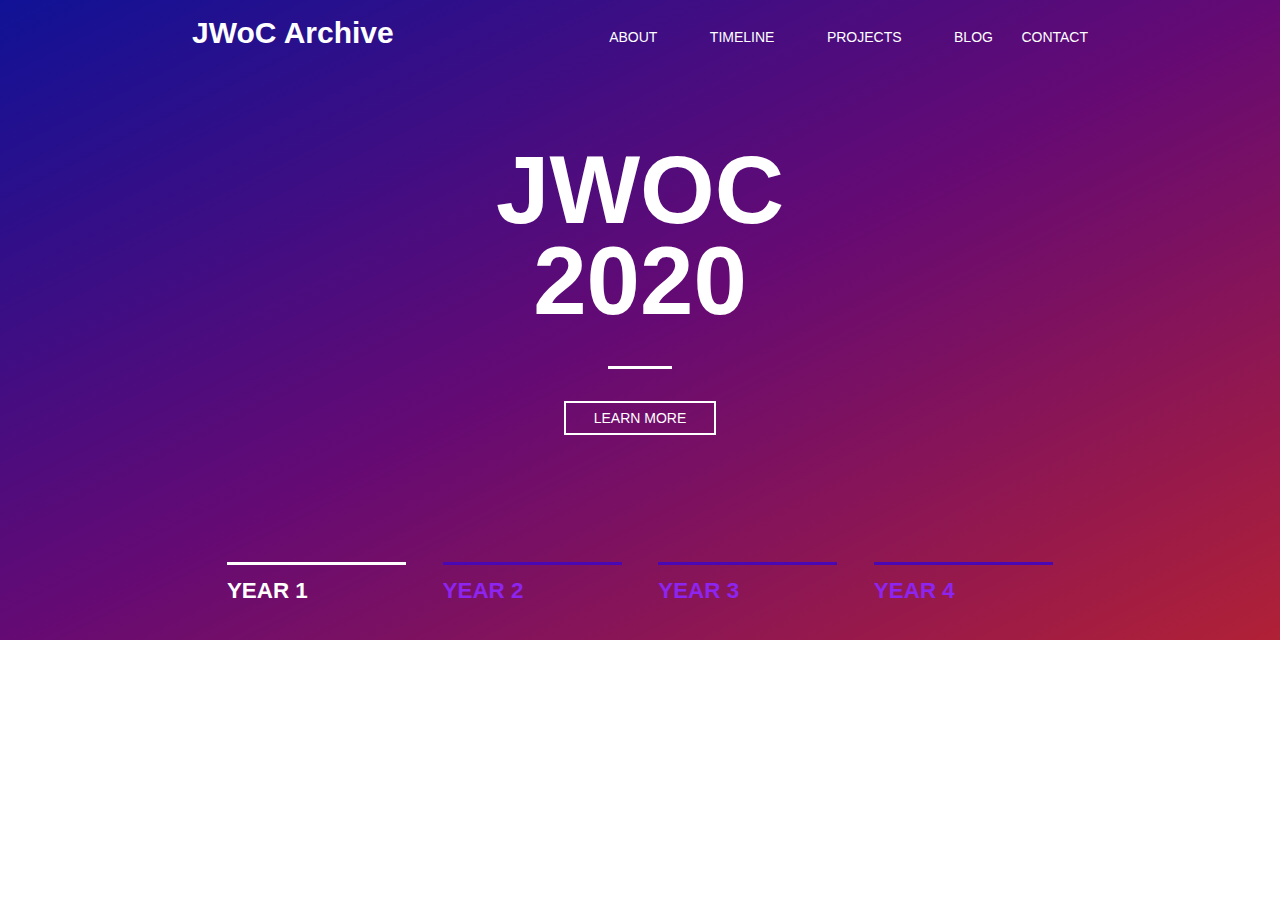
==== index.html @ 52620bf6 "Add files via upload" ====
<!DOCTYPE html>
<html lang="en">
<head>
  <link rel="stylesheet" href="index.css">
  <meta charset="UTF-8">
  <meta name="viewport" content="width=device-width, initial-scale=1.0">
  <title>Document</title>
</head>
<body>
  <header class="main-header">
    <div class="header-wrapper">
      <div class="main-logo">JWoC Archive</div>
      <nav>
        <ul class="main-menu">
          <li><a href="#section-2">About</a></li>
          <li><a href="#section-5">Timeline</a></li>
          <li><a href="#section-7">Projects</a></li>
          <li><a href="#section-9">Blog</a></li>
          <li><a href="#main-footer">Contact</a></li>
        </ul>
      </nav>
    </div>
  </header>
  <section id="section-1">
    <div class="content-slider">
      <input type="radio" id="banner1" class="sec-1-input" name="banner" checked>
      <input type="radio" id="banner2" class="sec-1-input" name="banner">
      <input type="radio" id="banner3" class="sec-1-input" name="banner">
      <input type="radio" id="banner4" class="sec-1-input" name="banner">
      <div class="slider">
        <div id="top-banner-1" class="banner">
          <div class="banner-inner-wrapper">
            <h1>JWoC<br>2020</h1>
            <div class="line"></div>
            <div class="learn-more-button"><a href="2020.html">Learn More</a></div>
          </div>
        </div>
        <div id="top-banner-2" class="banner">
          <div class="banner-inner-wrapper">
            <h1>JWoC<br>2021</h1>
            <div class="line"></div>
            <div class="learn-more-button"><a href="2021.html">Learn More</a></div>
          </div>
        </div>
        <div id="top-banner-3" class="banner">
          <div class="banner-inner-wrapper">
            <h1>JWoC<br>2022</h1>
            <div class="line"></div>
            <div class="learn-more-button"><a href="2022.html">Learn More</a></div>
          </div>
        </div>
        <div id="top-banner-4" class="banner">
          <div class="banner-inner-wrapper">
            <h1>JWoC<br>2023</h1>
            <div class="line"></div>
            <div class="learn-more-button"><a href="2023.html">Learn More</a></div>
          </div>
        </div>
      </div>
      <nav>
        <div class="controls">
          <label for="banner1"><span class="progressbar"><span class="progressbar-fill"></span></span><span>Year 1</span></label>
          <label for="banner2"><span class="progressbar"><span class="progressbar-fill"></span></span><span>Year 2</span></label>
          <label for="banner3"><span class="progressbar"><span class="progressbar-fill"></span></span><span>Year 3</span></label>
          <label for="banner4"><span class="progressbar"><span class="progressbar-fill"></span></span><span>Year 4</span></label>
        </div>
      </nav>
    </div>
  </section>


  <script src="index.js"></script>

</body>
</html>
---- index.css ----
body {
    margin: 0 auto;
    padding: 0;
    font-size: 16px;
    background: #fff;
  }
  body section {
    display: block;
  }
  body h1,
  body h2,
  body h3,
  body h4,
  body h5,
  body h6,
  body ul,
  body li {
    margin: 0;
    padding: 0;
  }
  body h1 {
    font-family: Montserrat, sans-serif;
    font-weight: 700;
    text-transform: uppercase;
  }
  body h2 {
    font-family: Montserrat, sans-serif;
    font-size: 1.875em;
    font-weight: 700;
    text-transform: uppercase;
  }
  body h3 {
    font-family: 'Kaushan Script', cursive;
    font-size: 1.5em;
    font-weight: 400;
  }
  body h4 {
    font-family: Montserrat, sans-serif;
    font-size: 0.875em;
    font-weight: 400;
    text-transform: uppercase;
  }
  body p {
    line-height: 150%;
    font-family: Roboto, sans-serif;
    font-size: 0.9375em;
    color: #999;
  }
  body li {
    list-style-type: none;
  }
  body a {
    text-decoration: none;
  }
  .bg-wrapper {
    width: 100%;
    height: 100%;
    background-image: linear-gradient(rgba(255,255,255,0.8),rgba(255,255,255,0.8));
  }
  .section-header {
    padding-top: 5.625em;
    text-align: center;
  }
  .section-header h3 {
    margin-bottom: 0.5em;
  }
  .section-header .line-red {
    margin: 2.5em auto 2.9375em auto;
  }
  .line-red {
    display: block;
    width: 4em;
    height: 0.1875em;
    margin: 0 auto;
    background: #a3098f;
  }
  .main-header {
    position: absolute;
    top: 0;
    width: 100%;
    z-index: 1000;
    font-family: Montserrat, sans-serif;
    color: #fff;
    background: transparent;
  }
  .main-header .header-wrapper {
    display: block;
    width: 90%;
    margin: 0 auto;
    padding-top: 1em;
  }
  .main-header .header-wrapper .main-logo {
    float: left;
    font-weight: 700;
    font-size: 1.875em;
  }
  .main-header .header-wrapper .main-menu {
    float: right;
    text-align: center;
  }
  .main-header .header-wrapper .main-menu li {
    display: inline-block;
    padding: 0.75em 1.5em;
  }
  .main-header .header-wrapper .main-menu li a {
    padding-bottom: 0.75em;
    text-transform: uppercase;
    color: #fff;
    font-size: 0.875em;
    transition: .3s;

  }
  .main-header .header-wrapper .main-menu li a:hover {
    color: #c410ac;
    font-weight: 400;
    border-bottom: 0.1875em solid #bb12a4;
  }
  .main-header .header-wrapper .main-menu li a span {
    font-size: 1.2em;
  }
  .main-header .header-wrapper .main-menu li:last-child {
    padding: 0.75em 0;
  }
  .main-header .header-wrapper .main-menu li:nth-child(6) a:hover,
  .main-header .header-wrapper .main-menu li:last-child a:hover {
    border: none;
  }
  #section-1 {
    height: 38em;
    color: #fff;
    background-color: #222;
  }
  #section-1 .content-slider {
    position: relative;
    width: 100%;
    height: 100%;
  }
  #section-1 .content-slider input {
    display: none;
  }
  #section-1 .content-slider .slider {
    position: relative;
    width: inherit;
    height: inherit;
    overflow: hidden;
  }
  #section-1 .content-slider .slider .banner {
    position: absolute;
    top: 0;
    left: 0;
    opacity: 0;
    z-index: 0;
    width: inherit;
    height: inherit;
    text-align: center;
    background-repeat: no-repeat;
    background-position: 50% 50%;
    transition: all .5s ease;
  }
  #section-1 .content-slider .slider .banner .banner-inner-wrapper {
    height: 100%;
    padding-top: 6em;
    background-image: linear-gradient(to top left, rgb(177, 33, 54), rgb(101, 10, 116), rgb(16, 18, 150));
    box-sizing: border-box;
  }
  #section-1 .content-slider .slider .banner .banner-inner-wrapper h2 {
    padding-bottom: 0.3em;
    font-family: 'Kaushan Script', cursive;
    font-weight: 400;
    font-size: 2.5em;
    text-transform: none;
  }
  #section-1 .content-slider .slider .banner .banner-inner-wrapper h1 {
    font-size: 6em;
    line-height: 95%;
  }
  #section-1 .content-slider .slider .banner .banner-inner-wrapper .line {
    display: block;
    width: 4em;
    height: 0.1875em;
    margin: 2.5em auto;
    background: #fff;
  }
  #section-1 .content-slider .slider .banner .banner-inner-wrapper .learn-more-button {
    padding-bottom: 5em;
    z-index: 15 !important;
  }
  #section-1 .content-slider .slider .banner .banner-inner-wrapper .learn-more-button a {
    padding: 0.5em 2em;
    text-align: center;
    font-family: Montserrat, sans-serif;
    font-size: 0.875em;
    color: #fff;
    text-transform: uppercase;
    border: 0.1875em solid #fff;
    transition: .5s;

  }
  #section-1 .content-slider .slider .banner .banner-inner-wrapper .learn-more-button a:hover {
    color: #6113df;
    border-color: #5312bb;
    transition: .5s;
  }
  #section-1 .content-slider nav {
    position: absolute;
    bottom: 0.5em;
    width: 100%;
    z-index: 10;
    text-align: center;
  }
  #section-1 .content-slider nav .controls {
    display: block;
    width: 70%;
    margin: 0 auto;
    font-family: Montserrat, sans-serif;
    color: #fff;
  }
  #section-1 .content-slider nav .controls label {
    position: relative;
    display: inline-block;
    width: 20%;
    height: 3.1em;
    overflow: hidden;
    margin: 0 1em;
    padding-top: 1em;
    text-align: left;
    text-transform: uppercase;
    font-family: Montserrat, sans-serif;
    font-size: 1em;
    color: #8d24f0;
    font-weight: 400;
    cursor: pointer;
    transition: all .3s;
  }
  #section-1 .content-slider nav .controls label .progressbar {
    position: absolute;
    top: 0;
    left: 0;
    height: 3px;
    width: 100%;
    background: #4908b3;
    z-index: 100;
  }
  #section-1 .content-slider nav .controls label .progressbar .progressbar-fill {
    position: inherit;
    width: inherit;
    height: inherit;
    margin-left: -100%;
    background: #8d24f0;
  }
  #section-1 .content-slider nav .controls label span {
    font-size: 1.4em;
    font-weight: 700;
  }
  #section-1 .content-slider nav .controls label:hover {
    color: #8d24f0;
  }
  #section-1 .content-slider #banner1:checked ~ .slider #top-banner-1,
  #section-1 .content-slider #banner2:checked ~ .slider #top-banner-2,
  #section-1 .content-slider #banner3:checked ~ .slider #top-banner-3,
  #section-1 .content-slider #banner4:checked ~ .slider #top-banner-4 {
    opacity: 1;
    z-index: 1;
  }
  #section-1 .content-slider #banner1:checked ~ nav label:nth-of-type(1),
  #section-1 .content-slider #banner2:checked ~ nav label:nth-of-type(2),
  #section-1 .content-slider #banner3:checked ~ nav label:nth-of-type(3),
  #section-1 .content-slider #banner4:checked ~ nav label:nth-of-type(4) {
    cursor: default;
    color: #fff;
    transition: all .5s;
  }
  #section-1 .content-slider #banner1:checked ~ nav label:nth-of-type(1) .progressbar,
  #section-1 .content-slider #banner2:checked ~ nav label:nth-of-type(2) .progressbar,
  #section-1 .content-slider #banner3:checked ~ nav label:nth-of-type(3) .progressbar,
  #section-1 .content-slider #banner4:checked ~ nav label:nth-of-type(4) .progressbar {
    background: #fff;
  }
  #section-1 .content-slider #banner1:checked ~ nav label:nth-of-type(1) .progressbar-fill,
  #section-1 .content-slider #banner2:checked ~ nav label:nth-of-type(2) .progressbar-fill,
  #section-1 .content-slider #banner3:checked ~ nav label:nth-of-type(3) .progressbar-fill,
  #section-1 .content-slider #banner4:checked ~ nav label:nth-of-type(4) .progressbar-fill {
    animation: progressBarFill 5s linear;
  }
  @keyframes progressBarFill {
    from {
      margin-left: -100%;
    }
    to {
      margin-left: 0;
    }
  }
  @media only screen and (min-width: 1920px) {
    body {
      font-size: 22px;
    }
    .main-header .header-wrapper {
      width: 57%;
    }
    #section-1 {
      height: 46em;
    }
    #section-1 .content-slider .slider .banner .banner-inner-wrapper {
      padding-top: 12em;
    }
  }
  @media only screen and (max-width: 1919px) {
    body {
      font-size: 20px;
    }
    .main-header .header-wrapper {
      width: 60%;
    }
    #section-1 {
      height: 43em;
    }
    #section-1 .content-slider .slider .banner .banner-inner-wrapper {
      padding-top: 11em;
    }
  }
  @media only screen and (max-width: 1680px) {
    body {
      font-size: 18px;
    }
    .main-header .header-wrapper {
      width: 65%;
    }
    #section-1 {
      height: 40em;
    }
    #section-1 .content-slider .slider .banner .banner-inner-wrapper {
      padding-top: 9em;
    }
  }
  @media only screen and (max-width: 1366px) {
    body {
      font-size: 16px;
    }
    .main-header .header-wrapper {
      width: 70%;
    }
  }
  @media only screen and (max-width: 1120px) {
    .main-header .header-wrapper .main-menu li {
      padding: 0.75em 1.4em;
    }
    #section-1 {
      height: 35em;
    }
    #section-1 .content-slider nav {
      bottom: -0.2em;
    }
    #section-1 .content-slider .slider .banner .banner-inner-wrapper {
      padding-top: 7em;
    }
    #section-1 .content-slider .slider .banner .banner-inner-wrapper .line {
      margin: 2em auto;
    }
  }
  @media only screen and (max-width: 1024px) {
    body {
      font-size: 14px;
    }
    .main-header .header-wrapper .main-menu li {
      padding: 0.75em 1.3em;
    }
    #section-1 .content-slider nav {
      bottom: 0;
    }
    #section-1 .content-slider nav .controls {
      width: 80%;
    }
  }
  @media only screen and (max-width: 860px) {
    .main-header .header-wrapper .main-menu li {
      padding: 0.75em 0.9em;
    }
    #section-1 {
      height: 29em;
    }
    #section-1 .content-slider nav {
      bottom: -1em;
    }
    #section-1 .content-slider nav .controls {
      width: 90%;
    }
    #section-1 .content-slider .slider .banner .banner-inner-wrapper h2 {
      font-size: 2em;
    }
    #section-1 .content-slider .slider .banner .banner-inner-wrapper h1 {
      font-size: 4.5em;
    }
    #section-1 .content-slider .slider .banner .banner-inner-wrapper {
      padding-top: 5em;
    }
  }
  @media only screen and (max-width: 768px) {
    .main-header .header-wrapper .main-menu li {
      padding: 0.75em 0.5em;
    }
    #section-1 {
      height: 27em;
    }
    #section-1 .content-slider nav .controls {
      width: 100%;
    }
    #section-1 .content-slider nav .controls label {
      width: 19%;
      font-size: 0.8em;
    }
    #section-1 .content-slider .slider .banner .banner-inner-wrapper .line {
      margin: 1.7em auto;
    }
  }
  @media only screen and (max-width: 650px) {
    .main-header .header-wrapper {
      width: 95%;
    }
  }
  @media only screen and (max-width: 480px) {
    .main-header .header-wrapper {
      width: 97%;
    }
    .main-header .header-wrapper .main-logo {
      display: none;
    }
    .main-header .header-wrapper .main-menu li {
      padding: 0.2em 0.3em;
    }
    .main-header .header-wrapper .main-menu li:last-child,
    .main-header .header-wrapper .main-menu li:nth-child(6) {
      padding: 0.2em 0.7em;
    }
    #section-1 {
      height: 26em;
    }
    #section-1 .content-slider nav {
      bottom: -0.5em;
    }
    #section-1 .content-slider nav .controls label {
      width: 40%;
      font-size: 0.7em;
    }
    #section-1 .content-slider .slider .banner .banner-inner-wrapper h2 {
      font-size: 1.5em;
    }
    #section-1 .content-slider .slider .banner .banner-inner-wrapper h1 {
      font-size: 3em;
    }
    #section-1 .content-slider .slider .banner .banner-inner-wrapper .line {
      margin: 1.7em auto;
    }
  }
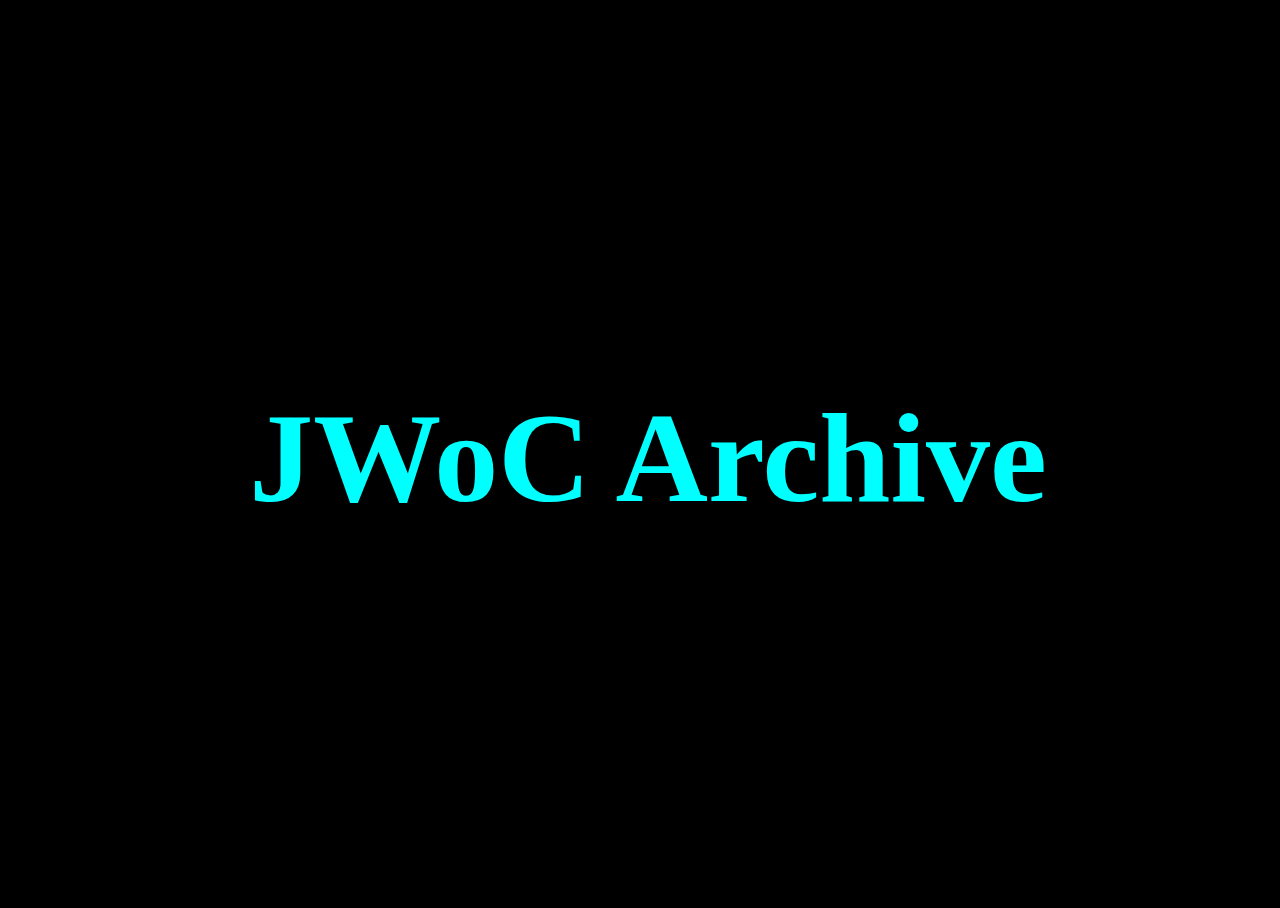
==== commit f72835d5: "a" ====
--- a/index.html
+++ b/index.html
@@ -1,75 +1,90 @@
 <!DOCTYPE html>
 <html lang="en">
 <head>
-  <link rel="stylesheet" href="index.css">
-  <meta charset="UTF-8">
-  <meta name="viewport" content="width=device-width, initial-scale=1.0">
-  <title>Document</title>
+    <meta charset="UTF-8">
+    <style>
+        @font-face {
+  font-family: "Cyberpunk";
+  src: 
+    url(https://assets.codepen.io/2585/Cyberpunk-Regular.svg#Cyberpunk) format('svg'),
+    url(https://assets.codepen.io/2585/Cyberpunk-Regular.ttf) format('truetype');
+  font-weight: normal; 
+  font-style: normal;
+}
+
+html,
+body{
+  width:100%;
+  height:100%;
+}
+
+body {
+  background: black;
+    display: grid;
+    place-content: center;
+    place-items: center;
+    gap: var(--size-5);
+}
+
+h1 {
+  font-family: Cyberpunk;
+  color: white;
+  font-size: 10vw;
+  color: cyan;
+  animation: glitch 5s step-end infinite alternate, glitch-skew 5s step-end infinite alternate;
+}
+
+@keyframes glitch {
+  13% { 
+    clip-path:polygon(90% 55%,20% 97%,85% 42%,20% 62%,6% 55%,76% 74%,68% 67%,49% 32%,47% 41%,2% 16%,95% 73%,68% 14%,35% 81%,31% 57%,29% 24%,57% 63%,52% 91%,45% 82%,6% 81%,82% 88%,30% 61%,70% 18%,15% 36%,16% 67%,74% 84%,21% 81%);
+  }
+  
+  53% { 
+    clip-path: polygon(46% 96%,51% 63%,92% 0%,47% 85%,26% 37%,15% 6%,16% 15%,64% 28%,69% 88%,50% 49%,29% 17%,91% 74%,54% 36%,85% 94%,89% 92%,96% 22%,47% 75%,51% 12%,12% 37%,1% 41%,63% 33%,90% 52%,48% 18%,5% 56%,77% 80%,60% 48%);
+  }
+  
+  37% {
+    clip-path: polygon(73% 96%,32% 94%,26% 33%,40% 16%,69% 28%,72% 42%,32% 33%,22% 3%,55% 64%,79% 57%,57% 39%,0% 44%,27% 36%,17% 32%,47% 35%,53% 10%,65% 96%,72% 51%,15% 56%,61% 21%,66% 29%,33% 7%,8% 86%,47% 89%,43% 56%,98% 7%);
+  }
+  
+  62% {
+    clip-path: polygon(44% 98%,91% 91%,90% 18%,72% 50%,63% 5%,36% 64%,23% 8%,43% 19%,88% 86%,7% 22%,37% 99%,71% 21%,76% 50%,100% 73%,5% 41%,65% 26%,19% 55%,36% 5%,11% 83%,28% 48%,36% 36%,9% 64%,64% 22%,66% 38%,80% 68%,69% 76%);
+  }
+  
+  78%{
+    clip-path: polygon(24% 46%,40% 79%,28% 54%,98% 82%,87% 67%,36% 71%,37% 29%,89% 26%,89% 21%,8% 8%,61% 35%,4% 23%,90% 77%,46% 98%,82% 6%,76% 94%,17% 52%,59% 22%,76% 92%,39% 44%,74% 97%,16% 6%,89% 84%,80% 52%,85% 55%,7% 91%);
+  }
+    14%,39%, 56%, 64%, 79%{ 
+    clip-path: none;
+  }
+}
+
+@keyframes glitch-skew {
+  13% { 
+    transform: skew(10deg, 10deg) scale(.6);
+  }
+  
+  53% { 
+    transform: skew(20deg, 50deg) scale(.6);
+  }
+  
+  37% {
+    transform: skew(-83deg, 17deg) scale(0.6);
+  }
+  
+  78%{
+    transform: skew(289deg, 18deg) scale(0.6);
+  }
+    14%,39%, 56%, 64%, 79%{ 
+    transform: none;
+  }
+}
+    </style>
+    <meta name="viewport" content="width=device-width, initial-scale=1.0">
+    <title>Document</title>
 </head>
 <body>
-  <header class="main-header">
-    <div class="header-wrapper">
-      <div class="main-logo">JWoC Archive</div>
-      <nav>
-        <ul class="main-menu">
-          <li><a href="#section-2">About</a></li>
-          <li><a href="#section-5">Timeline</a></li>
-          <li><a href="#section-7">Projects</a></li>
-          <li><a href="#section-9">Blog</a></li>
-          <li><a href="#main-footer">Contact</a></li>
-        </ul>
-      </nav>
-    </div>
-  </header>
-  <section id="section-1">
-    <div class="content-slider">
-      <input type="radio" id="banner1" class="sec-1-input" name="banner" checked>
-      <input type="radio" id="banner2" class="sec-1-input" name="banner">
-      <input type="radio" id="banner3" class="sec-1-input" name="banner">
-      <input type="radio" id="banner4" class="sec-1-input" name="banner">
-      <div class="slider">
-        <div id="top-banner-1" class="banner">
-          <div class="banner-inner-wrapper">
-            <h1>JWoC<br>2020</h1>
-            <div class="line"></div>
-            <div class="learn-more-button"><a href="2020.html">Learn More</a></div>
-          </div>
-        </div>
-        <div id="top-banner-2" class="banner">
-          <div class="banner-inner-wrapper">
-            <h1>JWoC<br>2021</h1>
-            <div class="line"></div>
-            <div class="learn-more-button"><a href="2021.html">Learn More</a></div>
-          </div>
-        </div>
-        <div id="top-banner-3" class="banner">
-          <div class="banner-inner-wrapper">
-            <h1>JWoC<br>2022</h1>
-            <div class="line"></div>
-            <div class="learn-more-button"><a href="2022.html">Learn More</a></div>
-          </div>
-        </div>
-        <div id="top-banner-4" class="banner">
-          <div class="banner-inner-wrapper">
-            <h1>JWoC<br>2023</h1>
-            <div class="line"></div>
-            <div class="learn-more-button"><a href="2023.html">Learn More</a></div>
-          </div>
-        </div>
-      </div>
-      <nav>
-        <div class="controls">
-          <label for="banner1"><span class="progressbar"><span class="progressbar-fill"></span></span><span>Year 1</span></label>
-          <label for="banner2"><span class="progressbar"><span class="progressbar-fill"></span></span><span>Year 2</span></label>
-          <label for="banner3"><span class="progressbar"><span class="progressbar-fill"></span></span><span>Year 3</span></label>
-          <label for="banner4"><span class="progressbar"><span class="progressbar-fill"></span></span><span>Year 4</span></label>
-        </div>
-      </nav>
-    </div>
-  </section>
-
-
-  <script src="index.js"></script>
-
+    <h1>JWoC Archive</h1>
 </body>
+<script src="loader.js"></script>
 </html>